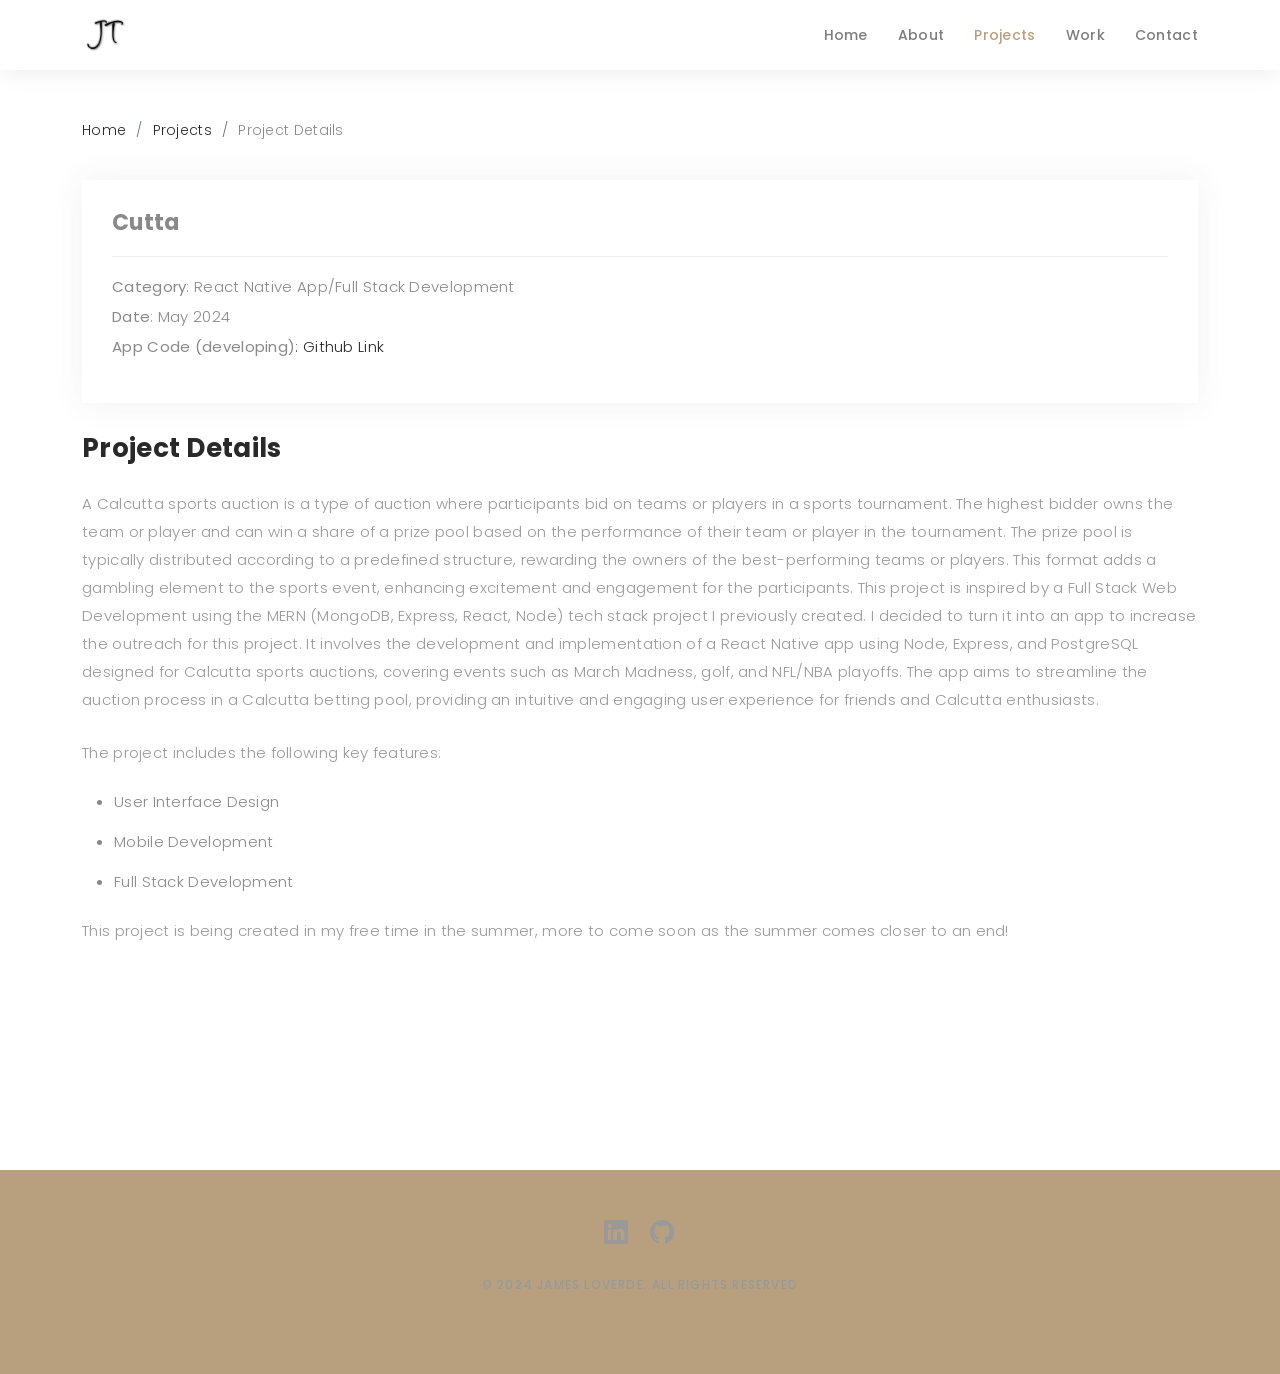
==== portfolio-details-2.html @ 83ed9434 "changed image and details" ====
<!DOCTYPE html>
<html lang="en">

<head>
  <meta charset="utf-8">
  <meta content="width=device-width, initial-scale=1.0" name="viewport">

  <title>James Tyler LoVerde's Portfolio</title>
  <meta content="" name="description">
  <meta content="" name="keywords">

  <!-- Favicons -->
  <link href="assets/img/Jtwhite.png" rel="icon">
  <link href="assets/img/apple-touch-icon.png" rel="apple-touch-icon">

  <!-- Google Fonts -->
  <link href="https://fonts.googleapis.com/css?family=Poppins:300,300i,400,400i,500,500i,600,600i,700,700i|Playfair+Display:400,400i,500,500i,600,600i,700,700i,900,900i" rel="stylesheet">

  <!-- Vendor CSS Files -->
  <link href="assets/vendor/bootstrap/css/bootstrap.min.css" rel="stylesheet">
  <link href="assets/vendor/bootstrap-icons/bootstrap-icons.css" rel="stylesheet">
  <link href="assets/vendor/boxicons/css/boxicons.min.css" rel="stylesheet">
  <link href="assets/vendor/glightbox/css/glightbox.min.css" rel="stylesheet">
  <link href="assets/vendor/swiper/swiper-bundle.min.css" rel="stylesheet">

  <!-- Template Main CSS File -->
  <link href="assets/css/style.css" rel="stylesheet">

  <!-- =======================================================
  * Template Name: Folio
  * Template URL: https://bootstrapmade.com/folio-bootstrap-portfolio-template/
  * Updated: Mar 17 2024 with Bootstrap v5.3.3
  * Author: BootstrapMade.com
  * License: https://bootstrapmade.com/license/
  ======================================================== -->
</head>

<body>

  <!-- ======= Header ======= -->
  <header id="header" class="fixed-top header-inner-pages">
    <div class="container d-flex align-items-center justify-content-between">

      <a href="index.html" class="logo"><img src="assets/img/JT.png" alt="" class="img-fluid"></a>
      <!-- Uncomment below if you prefer to use an text logo -->
      <!-- <h1 class="logo"><a href="index.html">Folio</a></h1> -->

      <nav id="navbar" class="navbar">
        <ul>
          <li><a class="nav-link scrollto " href="index.html#hero">Home</a></li>
          <li><a class="nav-link scrollto" href="index.html#about">About</a></li>
          <li><a class="nav-link active scrollto" href="index.html#portfolio">Projects</a></li>
          <li><a class="nav-link scrollto" href="index.html#journal">Work</a></li>
          <!-- <li class="dropdown"><a href="#"><span>Drop Down</span> <i class="bi bi-chevron-down"></i></a>
            <ul>
              <li><a href="#">Drop Down 1</a></li>
              <li class="dropdown"><a href="#"><span>Deep Drop Down</span> <i class="bi bi-chevron-right"></i></a>
                <ul>
                  <li><a href="#">Deep Drop Down 1</a></li>
                  <li><a href="#">Deep Drop Down 2</a></li>
                  <li><a href="#">Deep Drop Down 3</a></li>
                  <li><a href="#">Deep Drop Down 4</a></li>
                  <li><a href="#">Deep Drop Down 5</a></li>
                </ul>
              </li>
              <li><a href="#">Drop Down 2</a></li>
              <li><a href="#">Drop Down 3</a></li>
              <li><a href="#">Drop Down 4</a></li>
            </ul>
          </li> -->
          <li><a class="nav-link scrollto" href="index.html#contact">Contact</a></li>
        </ul>
        <i class="bi bi-list mobile-nav-toggle"></i>
      </nav><!-- .navbar -->

    </div>
  </header><!-- End Header -->

  <main id="main">
    
    <!-- ======= Breadcrumbs Section ======= -->
    <section class="breadcrumbs">
      <div class="container">

        <div class="d-flex justify-content-between align-items-center">
          <!-- <h2>Project Details</h2> -->
          <ol>
            <li><a href="index.html">Home</a></li>
            <li><a href="index.html#portfolio">Projects</a></li>
            <li>Project Details</li>
          </ol>
        </div>

      </div>
    </section><!-- Breadcrumbs Section -->

    <!-- ======= Portfolio Details Section ======= -->
    <section id="portfolio-details" class="portfolio-details">
      <div class="container">

        <div class="row gy-4">

          <div class="col-lg-12">
            <div class="portfolio-info">
              <h3>Cutta</h3>
              <ul>
                <li><strong>Category</strong>: React Native App/Full Stack Development</li>
                <li><strong>Date</strong>: May 2024</li>
                <li><strong>App Code (developing)</strong><a href=https://github.com/JTL24/Calcutta>: Github Link</a></li>

              </ul>
            </div>
            <div class="portfolio-description">
              <h2>Project Details</h2>
              <p>
                A Calcutta sports auction is a type of auction where participants bid on teams or players in a sports tournament. 
                The highest bidder owns the team or player and can win a share of a prize pool based on the performance of their team or player in the tournament. 
                The prize pool is typically distributed according to a predefined structure, rewarding the owners of the best-performing teams or players. 
                This format adds a gambling element to the sports event, enhancing excitement and engagement for the participants.


                This project is inspired by a Full Stack Web Development using the MERN (MongoDB, Express, React, Node) tech stack project I previously created. 
                I decided to turn it into an app to increase the outreach for this project. 
                It involves the development and implementation of a React Native app using Node, Express, and PostgreSQL designed for Calcutta sports auctions, 
                covering events such as March Madness, golf, and NFL/NBA playoffs. 
                The app aims to streamline the auction process in a Calcutta betting pool, providing an intuitive and engaging user experience for friends and Calcutta enthusiasts.
              </p>
              <p>
                The project includes the following key features:
              </p>
              <ul>
                <li>User Interface Design</li>
                <li>Mobile Development</li>
                <li>Full Stack Development</li>
              </ul>
              <p>
                This project is being created in my free time in the summer, more to come soon as the summer comes closer to an end!
              </p>
              <p>

              </p>
            </div>
          </div>

        </div>

      </div>
    </section><!-- End Portfolio Details Section -->

  </main><!-- End #main -->

  <!-- ======= Footer ======= -->
  <div id="footer" class="text-center">
    <div class="container">
      <div class="socials-media text-center">

        <ul class="list-unstyled">
          <!-- <li><a href="#"><i class="bi bi-facebook"></i></a></li>
          <li><a href="#"><i class="bi bi-twitter"></i></a></li>
          <li><a href="#"><i class="bi bi-instagram"></i></a></li> -->
          <li><a href="https://www.linkedin.com/in/james-loverde/"><i class="bi bi-linkedin"></i></a></li>
          <li><a href="https://github.com/JTL24"><i class="bi bi-github"></i></a></li>
        </ul>

      </div>

      <p>&copy; 2024 James LoVerde. ALL RIGHTS RESERVED</p>

    </div>
  </div><!-- End Footer -->

  <a href="#" class="back-to-top d-flex align-items-center justify-content-center"><i class="bi bi-arrow-up-short"></i></a>

  <!-- Vendor JS Files -->
  <script src="assets/vendor/bootstrap/js/bootstrap.bundle.min.js"></script>
  <script src="assets/vendor/glightbox/js/glightbox.min.js"></script>
  <script src="assets/vendor/isotope-layout/isotope.pkgd.min.js"></script>
  <script src="assets/vendor/swiper/swiper-bundle.min.js"></script>
  <script src="assets/vendor/typed.js/typed.umd.js"></script>
  <script src="assets/vendor/php-email-form/validate.js"></script>

  <!-- Template Main JS File -->
  <script src="assets/js/main.js"></script>

</body>

</html>
---- assets/css/style.css ----
/**
* Template Name: Folio
* Template URL: https://bootstrapmade.com/folio-bootstrap-portfolio-template/
* Updated: Mar 17 2024 with Bootstrap v5.3.3
* Author: BootstrapMade.com
* License: https://bootstrapmade.com/license/
*/

/*--------------------------------------------------------------
# General
--------------------------------------------------------------*/


body {
  background: #ffffff;
  color: #898989;
  font-family: "Poppins", helvetica;
  font-size: 15px;
  font-weight: 300;
  line-height: 20px;
  letter-spacing: 0.02em;
  overflow-x: hidden;
  margin: 0 auto;
  padding: 0;
  box-sizing: border-box;
}

h1,
h2,
h3,
h4,
h5,
h6 {
  margin: 0;
}

h2 {
  color: #292929;
  font-weight: 600;
}

h4 {
  color: #292929;
  font-size: 14px;
  font-weight: 600;
}

a {
  color: #292929;
  text-decoration: none !important;
  transition: all 0.5s ease-in-out 0s;
}

a:hover {
  transition: all 0.5s ease-in-out 0s;
}

p {
  margin: 25px 0;
  padding: 0;
  font-size: 15px;
  color: #999999;
  line-height: 28px;
}

::-moz-selection {
  background: #b8a07e;
  color: #fff;
}

::selection {
  background: #b8a07e;
  color: #fff;
}

.btn {
  background: #b8a07e;
  border: medium none;
  border-radius: 0;
  color: #fff;
  font-size: 12px;
  height: 50px;
  line-height: 50px;
  padding: 0 30px;
  text-transform: uppercase;
}

.btn:hover,
.btn:focus {
  color: #fff;
}

.padDiv {
  padding: 30px 20px;
}

.section-title {
  margin-bottom: 70px;
}

.section-title h2 {
  font-size: 25px;
  letter-spacing: 2px;
  text-transform: uppercase;
}

.form-control {
  background-color: transparent;
  border: 1px solid #999;
  border-radius: 0;
  color: #999999;
  font-size: 12px;
  font-weight: 500;
  height: 50px;
  letter-spacing: 0.1em;
  padding-left: 10px;
  margin: 0 0 25px 0;
  line-height: 14px;
  text-transform: uppercase;
}

.form-control:focus {
  box-shadow: none;
  outline: 0 none;
}

.paddsection {
  padding-top: 90px;
  padding-bottom: 90px;
}

.paddsections {
  padding-top: 90px;
  padding-bottom: 90px !important;
}

.hvr-shutter-in-horizontal::before {
  background: #333;
}

.hvr-shutter-in-horizontal:hover {
  background: #b8a07e;
}

.mb-30 {
  margin-bottom: 30px;
}

.main-content {
  padding-top: 140px;
}

/*--------------------------------------------------------------
# Back to top button
--------------------------------------------------------------*/
.back-to-top {
  position: fixed;
  visibility: hidden;
  opacity: 0;
  right: 15px;
  bottom: 15px;
  z-index: 996;
  background: #b8a07e;
  width: 40px;
  height: 40px;
  border-radius: 4px;
  transition: all 0.4s;
}

.back-to-top i {
  font-size: 28px;
  color: #fff;
  line-height: 0;
}

.back-to-top:hover {
  background: #c6b398;
  color: #fff;
}

.back-to-top.active {
  visibility: visible;
  opacity: 1;
}

/*--------------------------------------------------------------
# Header
--------------------------------------------------------------*/
#header {
  transition: all 0.5s;
  z-index: 997;
  padding: 15px 0;
  background-color: #fff;
  top: -100%;
  box-shadow: 0px 2px 25px rgba(0, 0, 0, 0.08);
}

#header.header-scrolled,
#header.header-inner-pages {
  top: 0;
}

#header .logo {
  font-size: 30px;
  margin: 0;
  padding: 0;
  line-height: 1;
  font-weight: 600;
  letter-spacing: 1px;
  font-family: "Playfair Display", sans-serif;
  font-style: italic;
}

#header .logo a {
  color: #898989;
}

#header .logo img {
  max-height: 40px;
}

@media (max-width: 992px) {
  #header {
    border: 0;
  }
}

/*--------------------------------------------------------------
# Navigation Menu
--------------------------------------------------------------*/
/**
* Desktop Navigation 
*/
.navbar {
  padding: 0;
}

.navbar ul {
  margin: 0;
  padding: 0;
  display: flex;
  list-style: none;
  align-items: center;
}

.navbar li {
  position: relative;
}

.navbar a,
.navbar a:focus {
  display: flex;
  align-items: center;
  justify-content: space-between;
  padding: 10px 0 10px 30px;
  font-family: "Poppins", sans-serif;
  font-size: 14px;
  font-weight: 500;
  color: #7e7d7d;
  white-space: nowrap;
  transition: 0.3s;
}

.navbar a i,
.navbar a:focus i {
  font-size: 12px;
  line-height: 0;
  margin-left: 5px;
}

.navbar a:hover,
.navbar .active,
.navbar .active:focus,
.navbar li:hover>a {
  color: #b8a07e;
}

.navbar .dropdown ul {
  display: block;
  position: absolute;
  left: 30px;
  top: calc(100% + 30px);
  margin: 0;
  padding: 10px 0;
  z-index: 99;
  opacity: 0;
  visibility: hidden;
  background: #fff;
  box-shadow: 0px 0px 30px rgba(127, 137, 161, 0.25);
  transition: 0.3s;
}

.navbar .dropdown ul li {
  min-width: 200px;
}

.navbar .dropdown ul a {
  padding: 10px 20px;
  font-weight: 400;
}

.navbar .dropdown ul a i {
  font-size: 12px;
}

.navbar .dropdown ul a:hover,
.navbar .dropdown ul .active:hover,
.navbar .dropdown ul li:hover>a {
  color: #b8a07e;
}

.navbar .dropdown:hover>ul {
  opacity: 1;
  top: 100%;
  visibility: visible;
}

.navbar .dropdown .dropdown ul {
  top: 0;
  left: calc(100% - 30px);
  visibility: hidden;
}

.navbar .dropdown .dropdown:hover>ul {
  opacity: 1;
  top: 0;
  left: 100%;
  visibility: visible;
}

@media (max-width: 1366px) {
  .navbar .dropdown .dropdown ul {
    left: -90%;
  }

  .navbar .dropdown .dropdown:hover>ul {
    left: -100%;
  }
}

/**
* Mobile Navigation 
*/
.mobile-nav-toggle {
  color: #4b4a4a;
  font-size: 28px;
  cursor: pointer;
  display: none;
  line-height: 0;
  transition: 0.5s;
}

.mobile-nav-toggle.bi-x {
  color: #fff;
}

@media (max-width: 991px) {
  .mobile-nav-toggle {
    display: block;
  }

  .navbar ul {
    display: none;
  }
}

.navbar-mobile {
  position: fixed;
  overflow: hidden;
  top: 0;
  right: 0;
  left: 0;
  bottom: 0;
  background: rgba(49, 49, 49, 0.9);
  transition: 0.3s;
}

.navbar-mobile .mobile-nav-toggle {
  position: absolute;
  top: 15px;
  right: 15px;
}

.navbar-mobile ul {
  display: block;
  position: absolute;
  top: 55px;
  right: 15px;
  bottom: 15px;
  left: 15px;
  padding: 10px 0;
  border-radius: 10px;
  background-color: #fff;
  overflow-y: auto;
  transition: 0.3s;
}

.navbar-mobile a,
.navbar-mobile a:focus {
  padding: 10px 20px;
  font-size: 15px;
  color: #4b4a4a;
}

.navbar-mobile a:hover,
.navbar-mobile .active,
.navbar-mobile li:hover>a {
  color: #b8a07e;
}

.navbar-mobile .getstarted,
.navbar-mobile .getstarted:focus {
  margin: 15px;
}

.navbar-mobile .dropdown ul {
  position: static;
  display: none;
  margin: 10px 20px;
  padding: 10px 0;
  z-index: 99;
  opacity: 1;
  visibility: visible;
  background: #fff;
  box-shadow: 0px 0px 30px rgba(127, 137, 161, 0.25);
}

.navbar-mobile .dropdown ul li {
  min-width: 200px;
}

.navbar-mobile .dropdown ul a {
  padding: 10px 20px;
}

.navbar-mobile .dropdown ul a i {
  font-size: 12px;
}

.navbar-mobile .dropdown ul a:hover,
.navbar-mobile .dropdown ul .active:hover,
.navbar-mobile .dropdown ul li:hover>a {
  color: #b8a07e;
}

.navbar-mobile .dropdown>.dropdown-active {
  display: block;
}

/*--------------------------------------------------------------
# Hero
--------------------------------------------------------------*/
#hero {
  background: url("../img/Chicago.jpg") repeat scroll center center/cover;
  height: 100vh;
  width: 100%;
}

#hero .hero-content {
  height: 100vh;
  text-align: left;
  width: 100%;
  display: flex;
  justify-content: center;
  flex-direction: column;
}

.hero-content h1 {
  font-size: 40px;
  font-weight: 700;
  margin-bottom: 10px;
  text-transform: uppercase;
  color: #fff;
}

.hero-content p {
  font-size: 13px;
  letter-spacing: 3px;
  margin-top: 0;
  margin-bottom: 30px;
  text-transform: capitalize;
  color: #fff;
  font-weight: 500;
}

.hero-content .list-social li {
  float: left;
  margin-right: 20px;
}

.hero-content .list-social li i {
  color: #fff;
  font-size: 15px;
}

/*--------------------------------------------------------------
# Breadcrumbs
--------------------------------------------------------------*/
.breadcrumbs {
  padding: 120px 0 0 0;
  background-color: white;
  min-height: 40px;
}

@media (max-width: 992px) {
  .breadcrumbs {
    padding-top: 100px;
  }
}

.breadcrumbs h2 {
  font-size: 24px;
  font-weight: 300;
  margin: 0;
}

@media (max-width: 992px) {
  .breadcrumbs h2 {
    margin: 0 0 10px 0;
  }
}

.breadcrumbs ol {
  display: flex;
  flex-wrap: wrap;
  list-style: none;
  padding: 0;
  margin: 0;
  font-size: 14px;
}

.breadcrumbs ol li+li {
  padding-left: 10px;
}

.breadcrumbs ol li+li::before {
  display: inline-block;
  padding-right: 10px;
  color: #6c757d;
  content: "/";
}

@media (max-width: 768px) {
  .breadcrumbs .d-flex {
    display: block !important;
  }

  .breadcrumbs ol {
    display: block;
  }

  .breadcrumbs ol li {
    display: inline-block;
  }
}

/*-----------------------------------------------------------------------------------*/
/*  About
/*-----------------------------------------------------------------------------------*/
#about {
  width: 100%;
  height: auto;
  background: #f7f7f7;
  padding-top: 120px;
}

#about .div-img-bg {
  padding-bottom: 30px;
  border: 20px solid #b8a07e;
}

#about .div-img-bg .about-img img {
  width: 100%;
  box-shadow: 0px 0px 85px 0px rgba(0, 0, 0, 0.14);
  margin-top: -60px;
  margin-left: 40px;
  height: 400px;
  -o-object-fit: cover;
  object-fit: cover;
}

#about .about-descr .p-heading {
  font-family: "Playfair Display", serif;
  font-size: 28px;
  text-align: left;
}

#about .about-descr .separator {
  max-width: 80%;
  margin-bottom: 100;
  text-align: left;
}
.btn i {
  margin-right: 8px;
}



/*--------------------------------------------------------------
# Services
--------------------------------------------------------------*/
#services {
  background: #f7f7f7;
  position: relative;
  padding-bottom: 80px;
}

#services .p-heading {
  font-family: "Playfair Display", serif;
  font-size: 28px;
  padding-bottom: 20px;
}

.services-block {
  display: flex;
  flex-direction: column;
  align-items: center;
  justify-content: center;
  text-align: center;
  padding: 20px;
}

.services-block span {
  margin: 10px 0;
  position: relative;
  font-size: 13px;
  color: #292929;
  letter-spacing: 0.1em;
  font-weight: 500;
  text-transform: uppercase;
  display: block;
}

.services-block .separator {
  margin: 0;
  font-size: 13px;
  line-height: 22px;
}

.services-block i {
  font-size: 44px;
  color: #b8a07e;
  line-height: 44px;
}

.services-slider .swiper-pagination {
  margin-top: 30px;
  position: relative;
}

.services-slider .swiper-pagination .swiper-pagination-bullet {
  width: 12px;
  height: 12px;
  background-color: #fff;
  opacity: 1;
  border: 1px solid #b8a07e;
}

.services-slider .swiper-pagination .swiper-pagination-bullet-active {
  background-color: #b8a07e;
}

/*--------------------------------------------------------------
# Portfolio
--------------------------------------------------------------*/
#portfolio {
  position: relative;
  padding-bottom: 50px;
}

#portfolio #portfolio-flters {
  padding: 0;
  margin: 0 auto 35px auto;
  list-style: none;
  text-align: center;
  border-radius: 50px;
  padding: 2px 15px;
}

#portfolio #portfolio-flters li {
  cursor: pointer;
  display: inline-block;
  padding: 10px 15px 8px 15px;
  font-size: 14px;
  font-weight: 600;
  line-height: 1;
  text-transform: uppercase;
  color: #999999;
  margin-bottom: 5px;
  transition: all 0.3s ease-in-out;
}

#portfolio #portfolio-flters li:hover,
#portfolio #portfolio-flters li.filter-active {
  color: #b8a07e;
}

#portfolio #portfolio-flters li:last-child {
  margin-right: 0;
}

#portfolio .portfolio-item {
  margin-bottom: 30px;
}

#portfolio .portfolio-item .portfolio-info {
  opacity: 0;
  position: absolute;
  left: 30px;
  right: 30px;
  bottom: 0;
  z-index: 3;
  transition: all ease-in-out 0.3s;
  background: rgba(255, 255, 255, 0.9);
  padding: 15px;
}

#portfolio .portfolio-item .portfolio-info h4 {
  font-size: 18px;
  color: #666;
  font-weight: 600;
  margin-bottom: 10px;
}

#portfolio .portfolio-item .portfolio-info p {
  color: #999;
  font-size: 14px;
  margin: 0;
  padding: 0;
}

#portfolio .portfolio-item .portfolio-info .preview-link,
#portfolio .portfolio-item .portfolio-info .details-link {
  position: absolute;
  right: 40px;
  font-size: 24px;
  top: calc(50% - 18px);
  color: #b8a07e;
}

#portfolio .portfolio-item .portfolio-info .preview-link:hover,
#portfolio .portfolio-item .portfolio-info .details-link:hover {
  color: #cab89f;
}

#portfolio .portfolio-item .portfolio-info .details-link {
  right: 10px;
}

#portfolio .portfolio-item:hover .portfolio-info {
  opacity: 1;
  bottom: 20px;
}

/*--------------------------------------------------------------
# Portfolio Details
--------------------------------------------------------------*/
.portfolio-details {
  padding-top: 40px;
}
.portfolio-description li {
  margin-bottom: 20px; /* Increases the space between bullet points */
}


.portfolio-details .portfolio-details-slider img {
  width: 100%;
}

.portfolio-details .portfolio-details-slider .swiper-pagination {
  margin-top: 20px;
  position: relative;
}

.portfolio-details .portfolio-details-slider .swiper-pagination .swiper-pagination-bullet {
  width: 12px;
  height: 12px;
  background-color: #fff;
  opacity: 1;
  border: 1px solid #b8a07e;
}

.portfolio-details .portfolio-details-slider .swiper-pagination .swiper-pagination-bullet-active {
  background-color: #b8a07e;
}

.portfolio-details .portfolio-info {
  padding: 30px;
  box-shadow: 0px 0 30px rgba(75, 74, 74, 0.08);
}

.portfolio-details .portfolio-info h3 {
  font-size: 22px;
  font-weight: 700;
  margin-bottom: 20px;
  padding-bottom: 20px;
  border-bottom: 1px solid #eee;
}

.portfolio-details .portfolio-info ul {
  list-style: none;
  padding: 0;
  font-size: 15px;
}

.portfolio-details .portfolio-info ul li+li {
  margin-top: 10px;
}

.portfolio-details .portfolio-description {
  padding-top: 30px;
  padding-bottom: 200px;/*this is how u change padding from footer */
}

.portfolio-details .portfolio-description h2 {
  font-size: 26px;
  font-weight: 700;
  margin-bottom: 5px;
}

.portfolio-details .portfolio-description p {
  padding: 0;
}

/*--------------------------------------------------------------
# Journal
--------------------------------------------------------------*/
#journal,
#journal-blog {
  height: auto;
  width: 100%;
  background: #f7f7f7;
  padding-bottom: 60px;
  position: relative;
}

#journal-blog {
  background: #fff;
  padding-bottom: 30px;
}

#journal .journal-block {
  display: inline-block;
  height: auto;
  width: 100%;
}

#journal .journal-block .journal-info {
  position: relative;
}

.journal-block .journal-info img {
  max-width: 100%;
}

.journal-block .journal-info .journal-txt {
  padding: 25px 0px;
  position: relative;
}

.journal-block .journal-info .journal-txt h4 a {
  display: block;
  font-size: 19px;
  line-height: 24px;
  margin: 0 0 13px 0;
  font-weight: 500;
  color: #292929;
  transition: all 0.5s ease-in-out 0s;
}

.journal-block .journal-info .journal-txt h4 a:hover {
  color: #b8a07e;
  transition: all 0.5s ease-in-out 0s;
}

.journal-block .journal-info .journal-txt p {
  margin: 0;
  font-size: 14px;
  line-height: 24px;
}

/*--------------------------------------------------------------
# Journal
--------------------------------------------------------------*/
#contact {
  height: auto;
  width: 100%;
  background: #fff;
  padding-bottom: 60px;
}

.contact-details {
  list-style: none;
  margin: 0;
  padding: 0;
}

.contact-details li {
  padding-bottom: 10px;
}

#contact input,
#contact textarea {
  width: 100%;
  margin-bottom: 5px;
}

#contact textarea {
  min-height: 160px;
}

.php-email-form .error-message {
  display: none;
  color: #fff;
  background: #ed3c0d;
  text-align: left;
  padding: 15px;
  margin-bottom: 15px;
  font-weight: 600;
}

.php-email-form .error-message br+br {
  margin-top: 25px;
}

.php-email-form .sent-message {
  display: none;
  color: #fff;
  background: #18d26e;
  text-align: center;
  padding: 15px;
  font-weight: 600;
  margin-bottom: 15px;
}

.php-email-form .loading {
  display: none;
  background: #fff;
  text-align: center;
  padding: 15px;
  margin-bottom: 15px;
}

.php-email-form .loading:before {
  content: "";
  display: inline-block;
  border-radius: 50%;
  width: 24px;
  height: 24px;
  margin: 0 10px -6px 0;
  border: 3px solid #18d26e;
  border-top-color: #eee;
  animation: animate-loading 1s linear infinite;
}

@keyframes animate-loading {
  0% {
    transform: rotate(0deg);
  }

  100% {
    transform: rotate(360deg);
  }
}

/*--------------------------------------------------------------
# Blog
--------------------------------------------------------------*/
/*  Navbar fixd page */
.subpage-nav {
  display: block !important;
}

/*-----------------------------------------------------------------------------------*/
/*  /* Single page */
/*-----------------------------------------------------------------------------------*/
#journal-blog {
  padding-top: 140px;
}

/* main content */
.main-content {
  background: #f7f7f7;
}

.main-content .container-main {
  display: inline-block;
  width: 100%;
}

.main-content .container-main .block-main {
  margin-bottom: 30px;
  overflow: hidden;
}

.container-main .block-main .content-main {
  background: #fff none repeat scroll 0 0;
  display: inline-block;
  width: 100%;
}

.journal-txt h4 a {
  display: block;
  font-size: 19px;
  line-height: 24px;
  margin: 0 0 13px 0;
  font-weight: 500;
  color: #292929;
  transition: all 0.5s ease-in-out 0s;
}

.journal-txt h4 a:hover {
  color: #b8a07e;
  transition: all 0.5s ease-in-out 0s;
}

.post-meta ul li {
  font-size: 12px;
  font-weight: normal;
  margin-left: 8px;
  margin-right: 8px;
  text-transform: capitalize;
  display: inline-block;
  float: none;
}

.content-main .post-meta a {
  color: #a2a2a2;
  margin-left: 5px;
}

/* Commonts */
.comments {
  background: #fff;
}

.entry-comments h6 {
  margin-right: 10px;
  font-size: 13px;
  letter-spacing: 0.1em;
  font-weight: 500;
}

.entry-comments-item {
  margin-top: 40px;
  padding-bottom: 40px;
  border-bottom: 1px solid #f2f2f2;
}

.entry-comments-avatar {
  position: absolute;
  display: block;
  border-radius: 50%;
  width: 60px;
  height: 60px;
}

.entry-comments-body {
  padding-left: 86px;
}

.entry-comments-author {
  margin-right: 10px;
  font-size: 13px;
  color: #292929;
  letter-spacing: 0.1em;
  font-weight: 500;
}

.rep {
  font-size: 13px;
  color: #292929;
  letter-spacing: 0.1em;
  font-weight: 500;
  text-transform: capitalize;
}

.entry-comments span a {
  font-size: 13px;
  color: #999;
}

.entry-comments-reply {
  padding-left: 10%;
}

/* Commonts form */
.cmt {
  background: #fff;
}

blockquote {
  padding: 40px;
  background-color: #f2f2f2;
  margin: 30px 0;
  border: none;
  border-left: 4px solid #b8a07e;
}

/*--------------------------------------------------------------
# Footer
--------------------------------------------------------------*/
#footer {
  background: #b8a07e;
  padding-top: 50px;
  padding-bottom: 50px;
}

#footer .socials-media {
  width: 100%;
}

#footer .socials-media ul {
  display: inline-block;
  float: none;
  margin: 0 0 20px 0;
}

#footer .socials-media ul li {
  float: left;
  margin-left: 10px;
  margin-right: 10px;
}

#footer .socials-media ul li a {
  font-size: 24px;
  color: #999;
  letter-spacing: 0.1em;
  font-weight: 500;
  background: transparent;
  text-transform: uppercase;
  transition: all 0.5s ease-in-out 0s;
}

#footer .socials-media ul li a:hover {
  color: #b8a07e;
  transition: all 0.5s ease-in-out 0s;
}

#footer p {
  font-size: 12px;
  letter-spacing: 0.1em;
  font-weight: 500;
  margin-top: 0;
  text-transform: uppercase;
}

.credits {
  font-size: 13px;
}

/** Width between 1200x to 0
 *  ~~~~~~~~~~~~~~~~~~~~~~~~~~~~~~~~~~~~
 */
/** Width between 992px to 1199px
 *  ~~~~~~~~~~~~~~~~~~~~~~~~~~~~~~~~~~~~
 */
/** Width between 768px to 991px
 *  ~~~~~~~~~~~~~~~~~~~~~~~~~~~~~~~~~~~~
 */
@media (min-width: 768px) and (max-width: 991px) {

  /* Navbar */
  nav {
    padding: 10px 15px;
  }

  .nav-menu {
    margin-top: 40px;
    display: none;
    float: none;
    width: 100%;
  }

  .nav-menu li {
    float: none;
    width: 100%;
    text-align: center;
    border-top: 1px solid #f7f7f7;
    line-height: 45px;
    margin-left: 0;
    padding-top: 10px;
    padding-bottom: 10px;
  }

  .responsive {
    float: right;
    padding-top: 15px;
    display: block;
  }

  /* About */
  .head-info .header-content .cmaster h1 {
    font-size: 32px;
  }

  #about .div-img-bg {
    padding: 0;
  }

  #about .div-img-bg .about-img img {
    margin-top: 0%;
    margin-left: calc(0% - 0px);
  }

  #about .about-descr .p-heading {
    font-size: 20px;
  }

  #about .about-descr .separator {
    max-width: 100%;
    margin-bottom: 0;
  }

  /* portfolio */
  #portfolio .portfolio-list .nav li {
    float: none;
    margin: 20px;
    display: inline-block;
  }

  /* journal */
  #journal .journal-block .journal-info {
    margin-bottom: 30px;
  }

  /* Contact */
  .contact-contact {
    margin-bottom: 30px;
  }

  /* Footer */
  #footer .socials-media ul li {
    margin-right: 0;
    margin-left: 0;
    float: none;
    display: inline-block;
  }
}

/** Width between 767px to 0
 *  ~~~~~~~~~~~~~~~~~~~~~~~~~~~~~~~~~~~~
 */
@media (max-width: 767px) {

  /* Navbar */
  nav {
    padding: 20px 15px;
  }

  .nav-menu {
    margin-top: 40px;
    display: none;
    float: none;
    width: 100%;
  }

  .nav-menu li {
    float: none;
    width: 100%;
    text-align: center;
    border-top: 1px solid #f7f7f7;
    line-height: 45px;
    margin-left: 0;
    padding-top: 10px;
    padding-bottom: 10px;
  }

  .responsive {
    float: right;
    padding-top: 15px;
    display: block;
  }

  /* About */
  .head-info .header-content h1 {
    font-size: 32px;
  }

  #about .div-img-bg {
    padding: 0;
  }

  #about .div-img-bg .about-img img {
    margin-top: 0%;
    margin-left: calc(0% - 0px);
  }

  #about .about-descr .p-heading {
    font-size: 20px;
  }

  #about .about-descr .separator {
    max-width: 100%;
    margin-bottom: 0;
  }

  /* portfolio */
  #portfolio .portfolio-list .nav li {
    float: none;
    margin: 20px;
    display: inline-block;
  }

  /* journal */
  #journal .journal-block .journal-info {
    margin-bottom: 30px;
  }

  /* Contact */
  .contact-contact {
    margin-bottom: 30px;
  }

  /* Footer */
  #footer .socials-media ul li {
    margin-right: 0;
    margin-left: 0;
    float: none;
    display: inline-block;
  }
}

/** Width between 600px to 0
 *  ~~~~~~~~~~~~~~~~~~~~~~~~~~~~~~~~~~~~
 */
@media (max-width: 600px) {

  /* Navbar */
  nav {
    padding: 20px 15px;
  }

  .nav-menu {
    margin-top: 40px;
    display: none;
    float: none;
    width: 100%;
  }

  .nav-menu li {
    float: none;
    width: 100%;
    text-align: center;
    border-top: 1px solid #f7f7f7;
    line-height: 45px;
    margin-left: 0;
    padding-top: 10px;
    padding-bottom: 10px;
  }

  .responsive {
    float: right;
    padding-top: 15px;
    display: block;
  }

  /* About */
  .head-info .header-content h1 {
    font-size: 32px;
  }

  #about .div-img-bg {
    padding: 0;
  }

  #about .div-img-bg .about-img img {
    margin-top: 0%;
    margin-left: calc(0% - 0px);
  }

  #about .about-descr .p-heading {
    font-size: 20px;
  }

  #about .about-descr .separator {
    max-width: 100%;
    margin-bottom: 0;
  }

  /* portfolio */
  #portfolio .portfolio-list .nav li {
    float: none;
    margin: 10px;
    display: inline-block;
  }

  /* journal */
  #journal .journal-block .journal-info {
    margin-bottom: 30px;
  }

  /* Contact */
  .contact-contact {
    margin-bottom: 30px;
  }

  /* Footer */
  #footer .socials-media ul li {
    margin-right: 0;
    margin-left: 0;
    float: none;
    display: inline-block;
  }
}

/** Width between 480px to 0
 *  ~~~~~~~~~~~~~~~~~~~~~~~~~~~~~~~~~~~~
 */
@media (max-width: 480px) {

  /* Navbar */
  nav {
    padding: 20px 15px;
  }

  .nav-menu {
    margin-top: 40px;
    display: none;
    float: none;
    width: 100%;
  }

  .nav-menu li {
    float: none;
    width: 100%;
    text-align: center;
    border-top: 1px solid #f7f7f7;
    line-height: 45px;
    margin-left: 0;
    padding-top: 10px;
    padding-bottom: 10px;
  }

  .responsive {
    float: right;
    padding-top: 15px;
    display: block;
  }

  /* About */
  .head-info .header-content h1 {
    font-size: 32px;
  }

  #about .div-img-bg {
    padding: 0;
  }

  #about .div-img-bg .about-img img {
    margin-top: 0%;
    margin-left: calc(0% - 0px);
  }

  #about .about-descr .p-heading {
    font-size: 20px;
  }

  #about .about-descr .separator {
    max-width: 100%;
    margin-bottom: 0;
  }

  /* portfolio */
  #portfolio .portfolio-list .nav li {
    float: none;
    margin: 20px;
  }

  /* journal */
  #journal .journal-block .journal-info {
    margin-bottom: 30px;
  }

  /* Contact */
  .contact-contact {
    margin-bottom: 30px;
  }

  /* Footer */
  #footer .socials-media ul li {
    margin-right: 0;
    margin-left: 0;
    float: none;
    display: inline-block;
  }
}

/** Width between 320px to 0
 *  ~~~~~~~~~~~~~~~~~~~~~~~~~~~~~~~~~~~~
 */
@media (max-width: 320px) {

  /* Navbar */
  nav {
    padding: 20px 15px;
  }

  .nav-menu {
    margin-top: 40px;
    display: none;
    float: none;
    width: 100%;
  }

  .nav-menu li {
    float: none;
    width: 100%;
    text-align: center;
    border-top: 1px solid #f7f7f7;
    line-height: 45px;
    margin-left: 0;
    padding-top: 10px;
    padding-bottom: 10px;
  }

  .responsive {
    float: right;
    padding-top: 15px;
    display: block;
  }

  /* About */
  .head-info .header-content h1 {
    font-size: 32px;
  }

  #about .div-img-bg {
    padding: 0;
  }

  #about .div-img-bg .about-img img {
    margin-top: 0%;
    margin-left: calc(0% - 0px);
  }

  #about .about-descr .p-heading {
    font-size: 20px;
  }

  #about .about-descr .separator {
    max-width: 100%;
    margin-bottom: 0;
  }

  /* portfolio */
  #portfolio .portfolio-list .nav li {
    float: none;
    margin: 20px;
  }

  /* journal */
  #journal .journal-block .journal-info {
    margin-bottom: 30px;
  }

  /* Contact */
  .contact-contact {
    margin-bottom: 30px;
  }

  /* Footer */
  #footer .socials-media ul li {
    margin-right: 0;
    margin-left: 0;
    float: none;
    display: inline-block;
  }

  /* Single page */
  .entry-comments-body span {
    display: inline-block;
    margin-right: 0;
  }
  
}
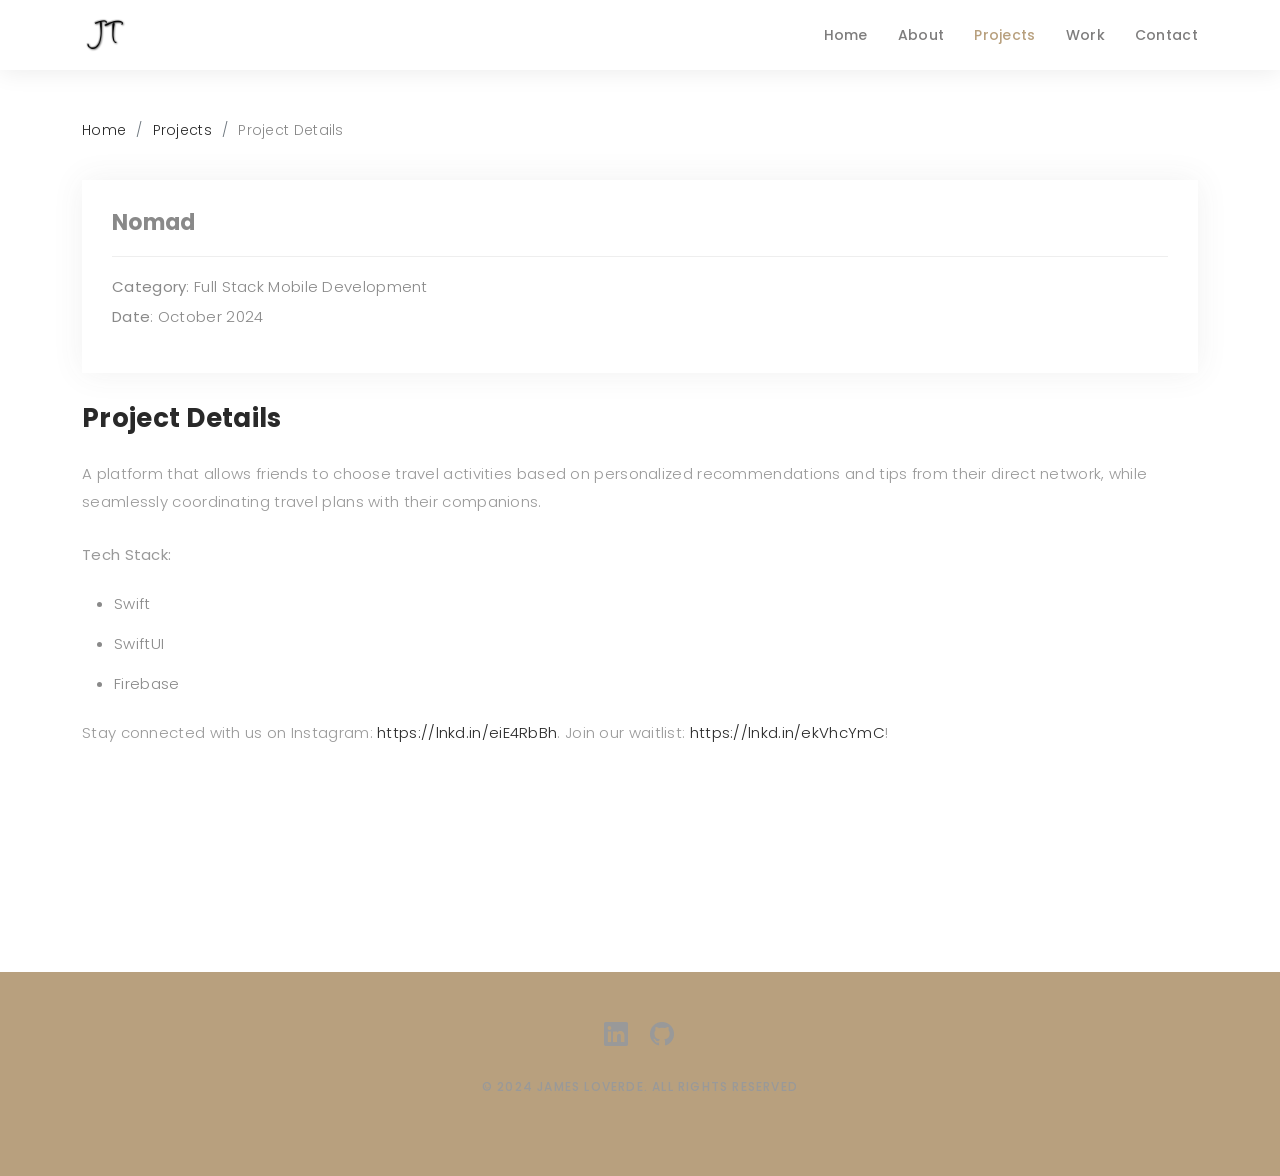
==== commit 56b1b29b: "Updates" ====
--- a/portfolio-details-2.html
+++ b/portfolio-details-2.html
@@ -102,43 +102,29 @@
 
           <div class="col-lg-12">
             <div class="portfolio-info">
-              <h3>Cutta</h3>
+              <h3>Nomad</h3>
               <ul>
-                <li><strong>Category</strong>: React Native App/Full Stack Development</li>
-                <li><strong>Date</strong>: May 2024</li>
-                <li><strong>App Code (developing)</strong><a href=https://github.com/JTL24/Calcutta>: Github Link</a></li>
-
+                <li><strong>Category</strong>: Full Stack Mobile Development</li>
+                <li><strong>Date</strong>: October 2024</li>
               </ul>
             </div>
             <div class="portfolio-description">
               <h2>Project Details</h2>
               <p>
-                A Calcutta sports auction is a type of auction where participants bid on teams or players in a sports tournament. 
-                The highest bidder owns the team or player and can win a share of a prize pool based on the performance of their team or player in the tournament. 
-                The prize pool is typically distributed according to a predefined structure, rewarding the owners of the best-performing teams or players. 
-                This format adds a gambling element to the sports event, enhancing excitement and engagement for the participants.
-
-
-                This project is inspired by a Full Stack Web Development using the MERN (MongoDB, Express, React, Node) tech stack project I previously created. 
-                I decided to turn it into an app to increase the outreach for this project. 
-                It involves the development and implementation of a React Native app using Node, Express, and PostgreSQL designed for Calcutta sports auctions, 
-                covering events such as March Madness, golf, and NFL/NBA playoffs. 
-                The app aims to streamline the auction process in a Calcutta betting pool, providing an intuitive and engaging user experience for friends and Calcutta enthusiasts.
+                A platform that allows friends to choose travel activities based on personalized recommendations and tips from their direct network, while seamlessly coordinating travel plans with their companions.
               </p>
-              <p>
-                The project includes the following key features:
-              </p>
+              <p><strong>Tech Stack:</strong></p>
               <ul>
-                <li>User Interface Design</li>
-                <li>Mobile Development</li>
-                <li>Full Stack Development</li>
+                <li>Swift</li>
+                <li>SwiftUI</li>
+                <li>Firebase</li>
               </ul>
               <p>
-                This project is being created in my free time in the summer, more to come soon as the summer comes closer to an end!
+                Stay connected with us on Instagram: <a href="https://lnkd.in/eiE4RbBh" target="_blank">https://lnkd.in/eiE4RbBh</a>. 
+                Join our waitlist: <a href="https://lnkd.in/ekVhcYmC" target="_blank">https://lnkd.in/ekVhcYmC</a>!
               </p>
-              <p>
-
-              </p>
+            </div>
+            
             </div>
           </div>
 
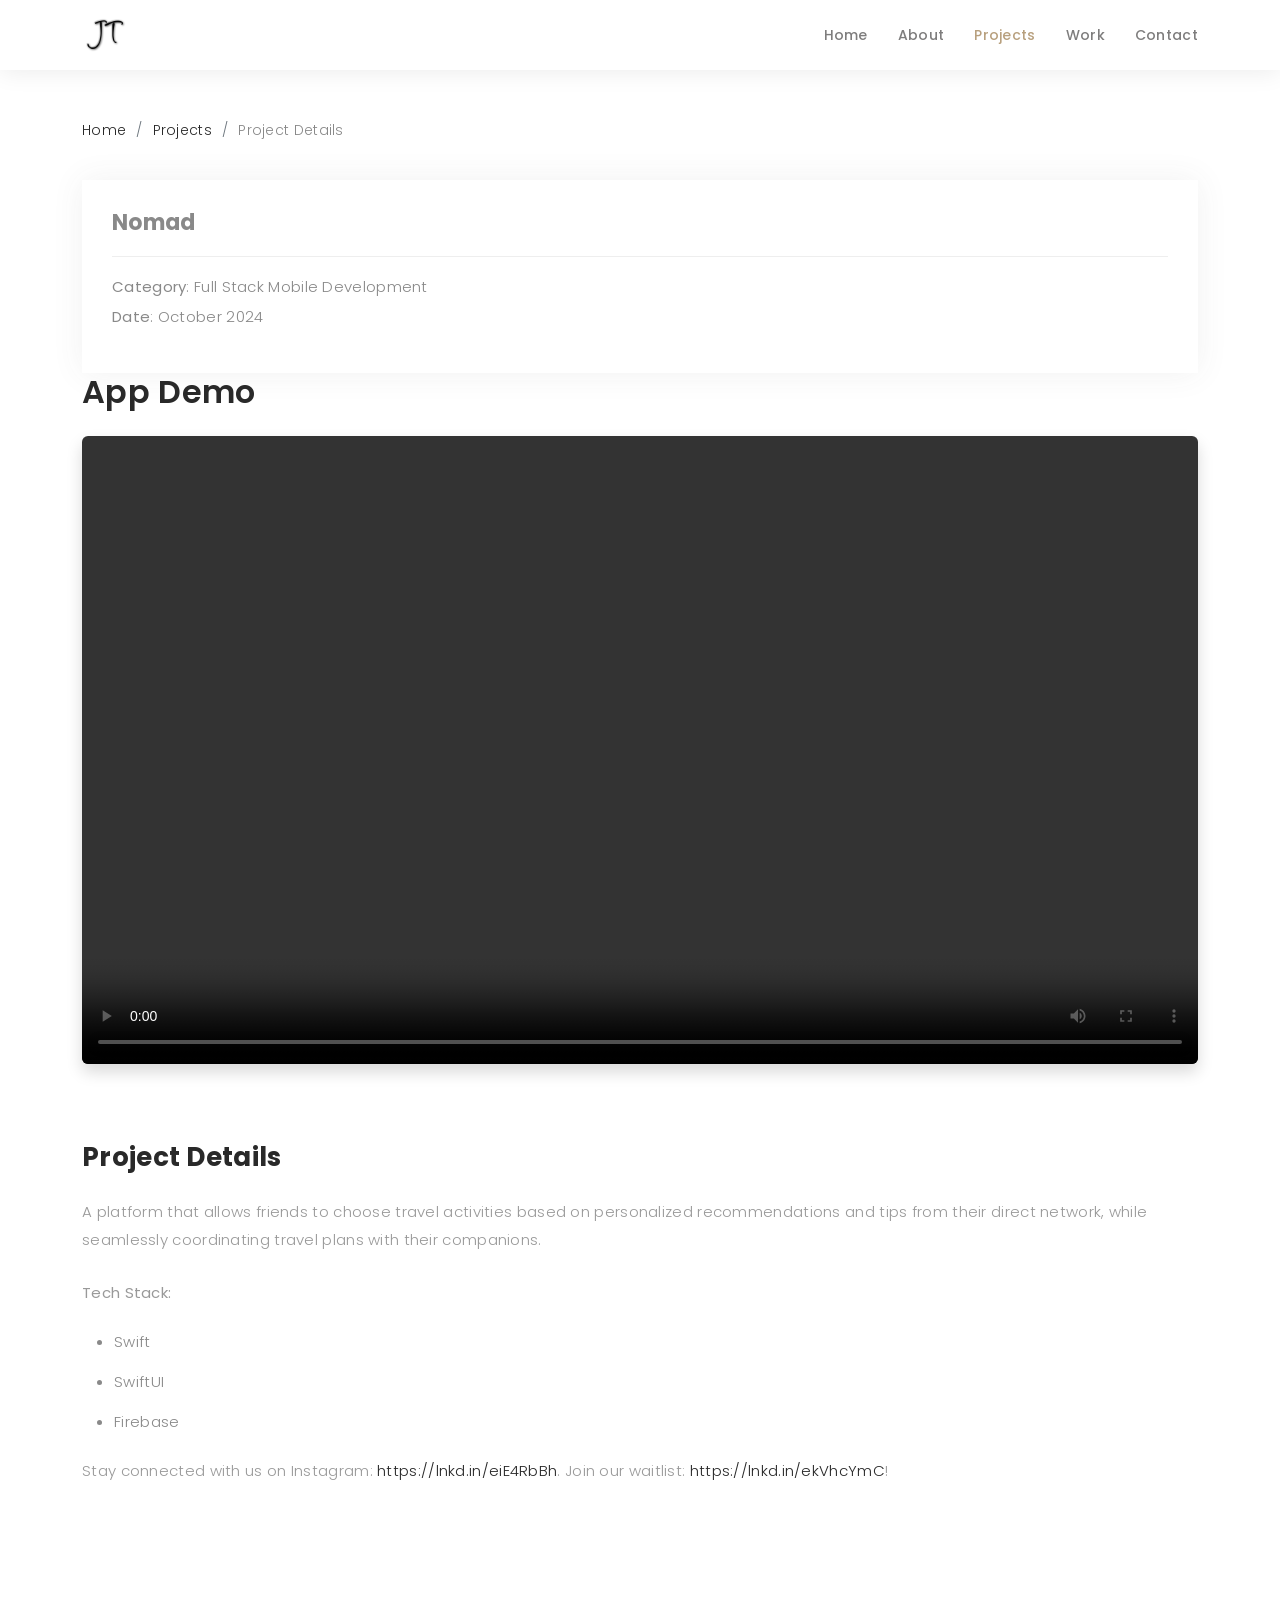
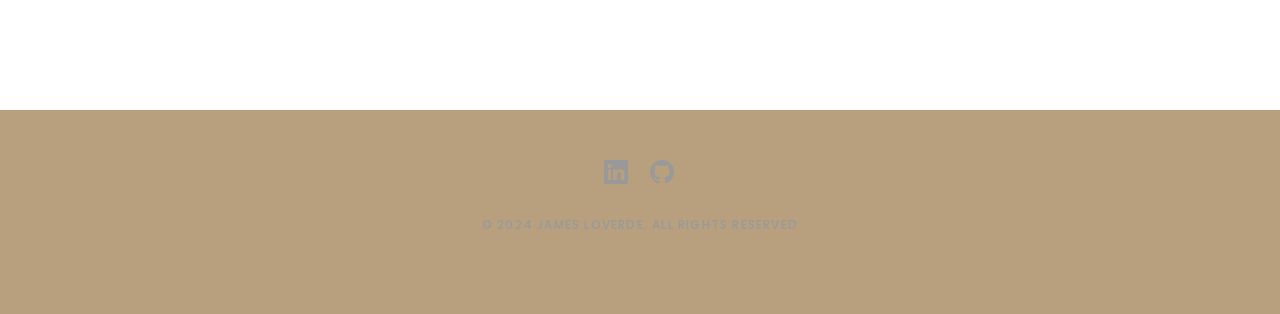
==== commit 2c11e0fb: "added app demo" ====
--- a/portfolio-details-2.html
+++ b/portfolio-details-2.html
@@ -97,9 +97,7 @@
     <!-- ======= Portfolio Details Section ======= -->
     <section id="portfolio-details" class="portfolio-details">
       <div class="container">
-
         <div class="row gy-4">
-
           <div class="col-lg-12">
             <div class="portfolio-info">
               <h3>Nomad</h3>
@@ -108,6 +106,19 @@
                 <li><strong>Date</strong>: October 2024</li>
               </ul>
             </div>
+            
+            <!-- Video Demo Section -->
+            <div class="portfolio-video mb-5">
+              <h2>App Demo</h2>
+              <div class="ratio ratio-16x9 mt-4">
+                <!-- Replace VIDEO_ID with your actual YouTube video ID -->
+                <video controls class="w-100 rounded shadow">
+                  <source src="assets/img/demo.mov" type="video/mp4">
+                  Your browser does not support the video tag.
+                </video>
+              </div>
+            </div>
+            
             <div class="portfolio-description">
               <h2>Project Details</h2>
               <p>
@@ -124,15 +135,10 @@
                 Join our waitlist: <a href="https://lnkd.in/ekVhcYmC" target="_blank">https://lnkd.in/ekVhcYmC</a>!
               </p>
             </div>
-            
-            </div>
           </div>
-
         </div>
-
       </div>
-    </section><!-- End Portfolio Details Section -->
-
+    </section>
   </main><!-- End #main -->
 
   <!-- ======= Footer ======= -->
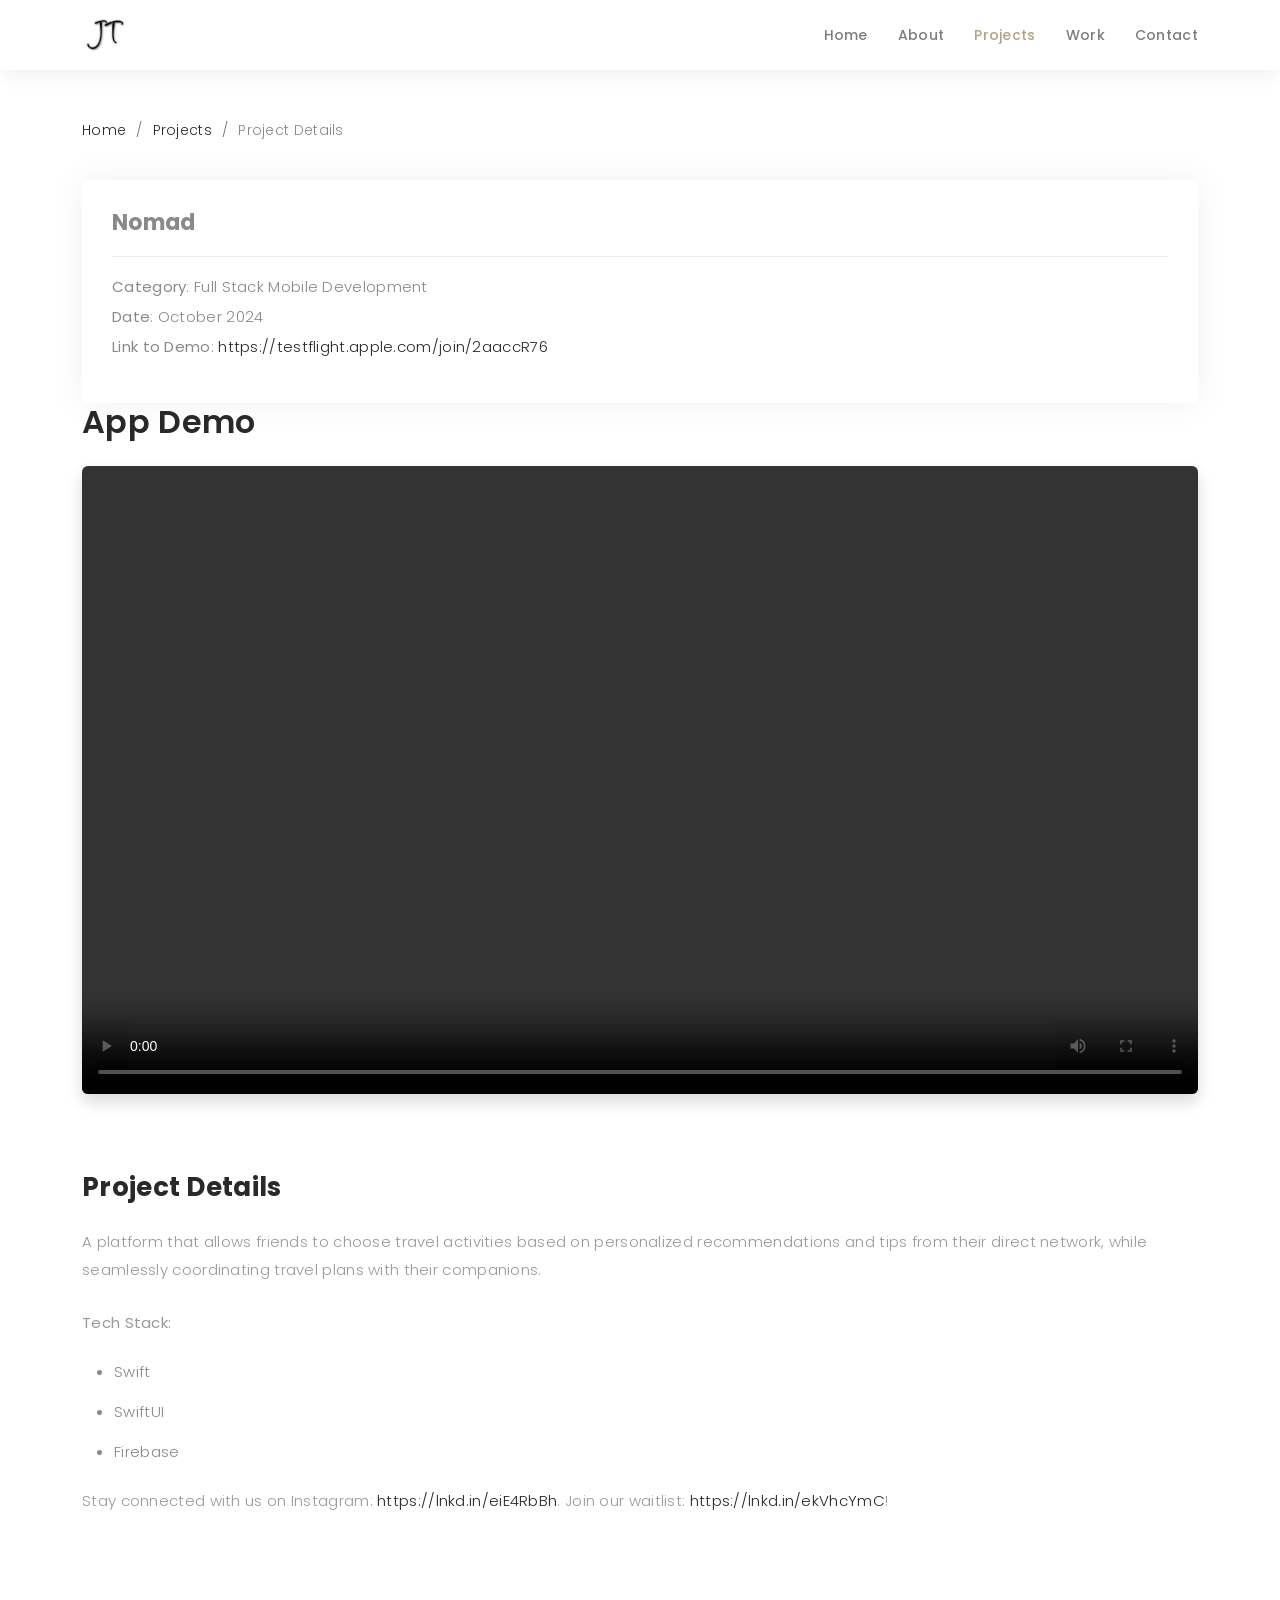
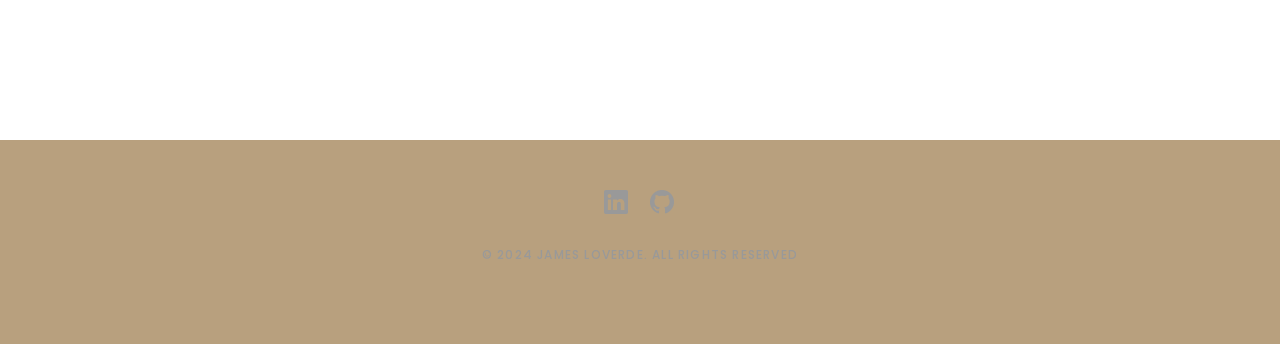
==== commit 28c03a64: "updated demo" ====
--- a/portfolio-details-2.html
+++ b/portfolio-details-2.html
@@ -104,6 +104,7 @@
               <ul>
                 <li><strong>Category</strong>: Full Stack Mobile Development</li>
                 <li><strong>Date</strong>: October 2024</li>
+                <li><strong>Link to Demo</strong>: <a href="https://testflight.apple.com/join/2aaccR76" target="_blank">https://testflight.apple.com/join/2aaccR76</a></li>
               </ul>
             </div>
             
@@ -113,7 +114,7 @@
               <div class="ratio ratio-16x9 mt-4">
                 <!-- Replace VIDEO_ID with your actual YouTube video ID -->
                 <video controls class="w-100 rounded shadow">
-                  <source src="assets/img/demo.mov" type="video/mp4">
+                  <source src="assets/img/demo1.9.mov" type="video/mp4">
                   Your browser does not support the video tag.
                 </video>
               </div>
